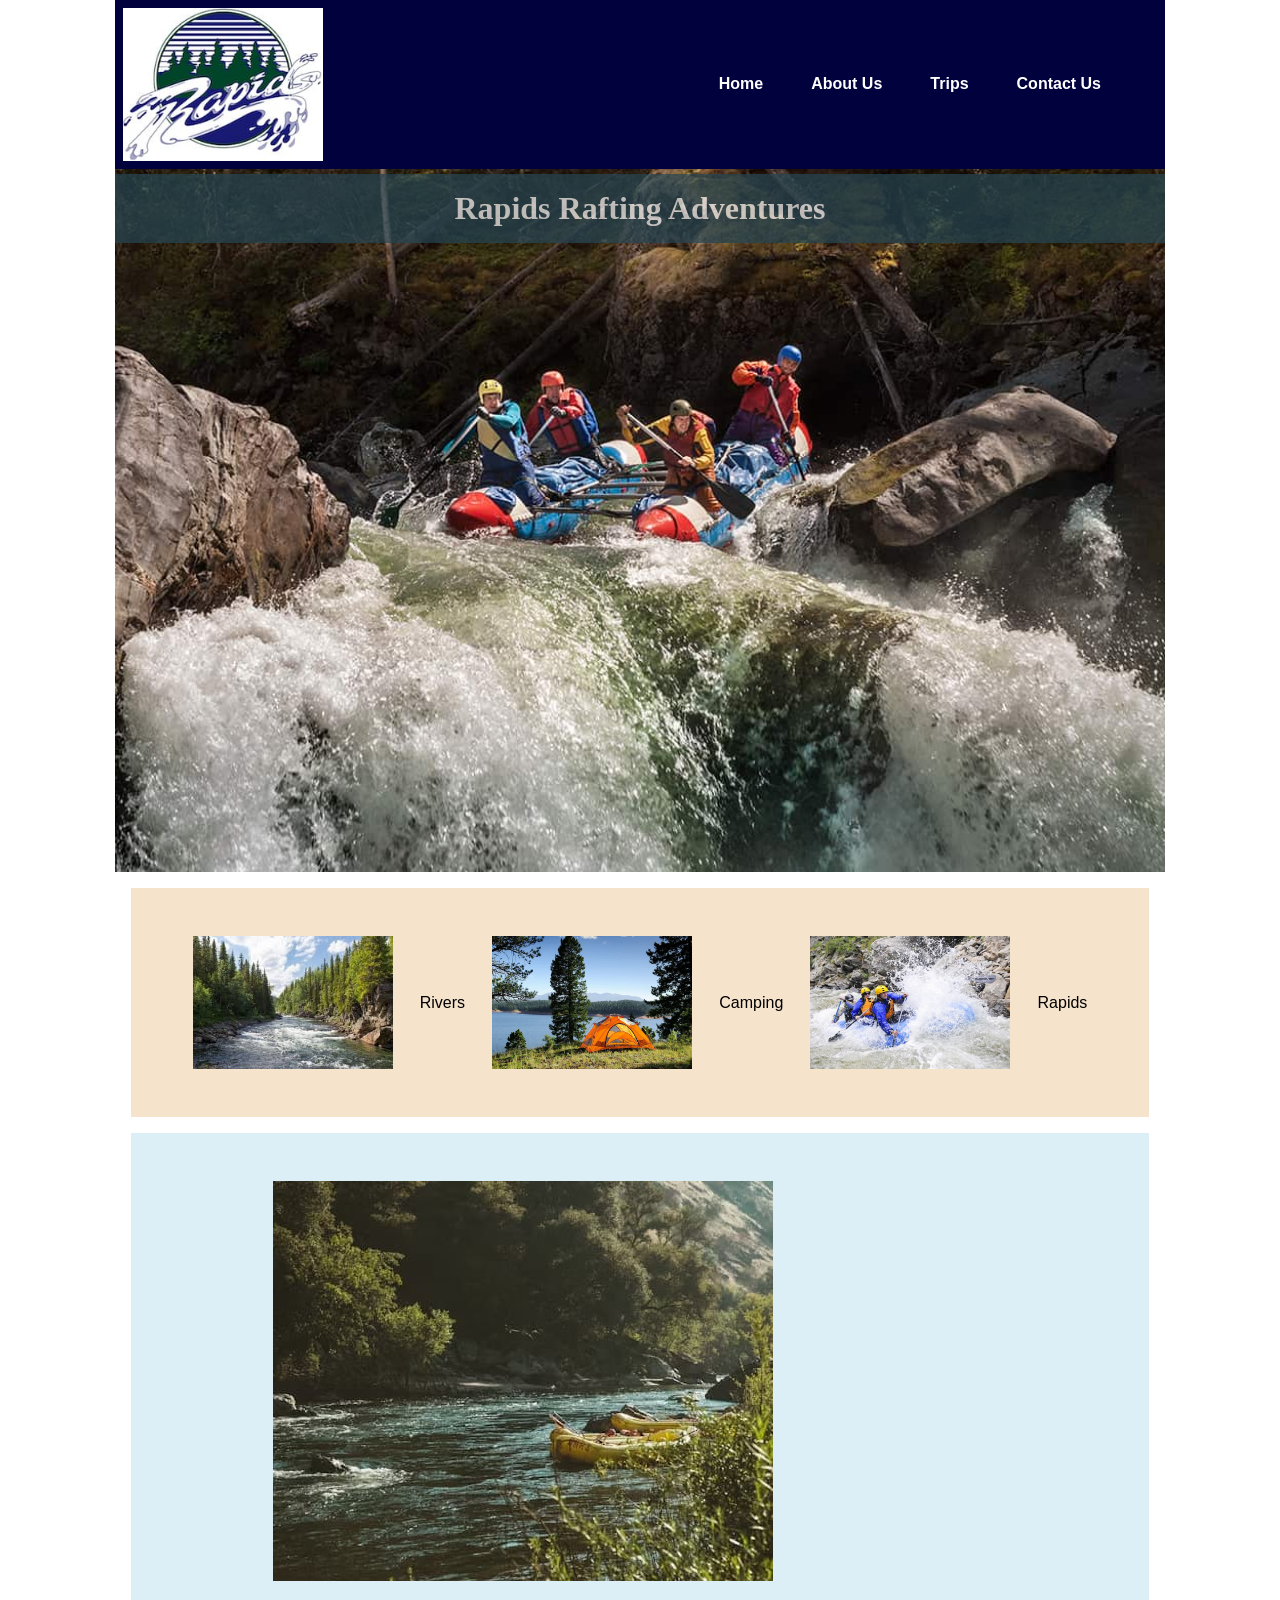
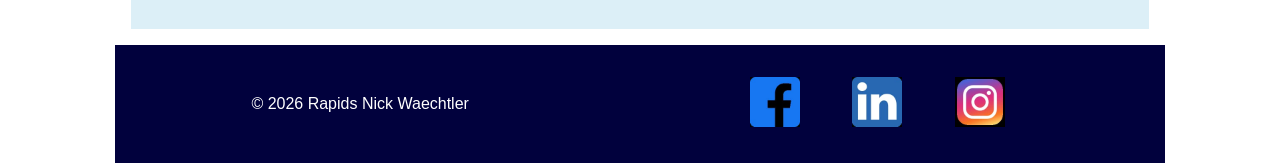
==== wwr/index.html @ babafbb2 "home page" ====
<!DOCTYPE html>
<html lang="en">

<head>
    <meta charset="UTF-8">
    <meta name="viewport" content="width=device-width, initial-scale=1.0">
    <title>Home Page Rapids Rafting Adventures</title>
    <meta name="description"
      content="White water rafting company setting people out on adventures and making memories. ">
    <meta name="author" content="Nick Waechtler">
    <link rel="stylesheet" href="styles/rafting.css">
</head>

<body>
    <header>
        <div class="navigation">
            <img src="images/z-rapids-trees.jpg" alt="Rafting Logo" width="200">
            <nav>
                <ul class="navigation">
                    <li><a href="index.html">Home</a></li>
                    <li><a href="about.html">About Us</a></li>
                    <li><a href="trips.html">Trips</a></li>
                    <li><a href="contact.html">Contact Us</a></li>
                </ul>
            </nav>
        </div>
    </header>
    <main>
        <div class="hero">
            <img src="images/rafting-home.jpg" alt="Rafting Group">
            <h1>Rapids Rafting Adventures</h1>
        </div>
        <section class="activities">
            <img src="images/rivers.jpg" alt="Rivers" width="200">
            <figcaption>Rivers</figcaption>
            <img src="images/camping.jpg" alt="Camping" width="200">
            <figcaption>Camping</figcaption>
            <img src="images/rapids.jpg" alt="Rapids" width="200">
            <figcaption>Rapids</figcaption>
        </section>
        <section class="mission">
            <img src="images/mission.jpg" alt="Mission">
            <p></p>
        </section>
    </main>
    <footer>
        <div class="footer">
            <p>&copy; 2026 Rapids Nick Waechtler</p>
            <nav class="socialmedia">
                <a href="https://facebook.com">
                    <img src="images/facebook-square.jpg" alt="Facebook Icon" width="50">
                </a>
                <a href="https://linkedin.com">
                    <img src="images/linkedin-square.jpg" alt="LinkedIn Icon" width="50">
                </a>
                <a href="https://instagram.com">
                    <img src="images/instagram-square.jpg" alt="Instagram Icon" width="50">
                </a>
            </nav>
        </div>
    </footer>
</body>

</html>
---- wwr/styles/rafting.css ----
:root {
    --primary-color: #fff;
    /* white */
    --secondary-color: #000000;
    /* black */
    --accent1-color: #264653;
    /* dark slate blue */
    --accent2-color: #01013d;
    /* navy */
    --heading-font: "Times New Roman", "Georgia", serif;
    --body-font: Arial, Helvetica, sans-serif
}

* {
    margin: 0;
    padding: 0;
    box-sizing: border-box;
}

header,
.gid {
    background-color: var(--secondary-color);
    color: var(--primary-color);
}

.grid {
    display: grid;
    align-items: center;
}

body {
    font-family: var(--body-font);
    color: var(--secondary-color)
}

header,
main,
footer {
    width: 1050px;
    margin: 0 auto;
}

h1,
h2 {
    font-family: var(--heading-font);
    color: var(--accent1-color);
}

nav,
p,
section,
article {
    margin: 16px;
    padding: 8px
}

.socialmedia a {
    text-decoration: none;
}

.hero {
    position: relative;
}

.hero img {
    display: block;
    width: 100%;
    height: auto;
}

.hero article {
    position: absolute;
    bottom: -10px;
    width: 96%;
    padding: 5px;
    text-align: center;
    opacity: 0.7;
    background-color: var(--accent1-color);
    color: #fff;
}

h1 {
    position: absolute;
    top: 5px;
    width: 100%;
    padding: 16px;
    text-align: center;
    opacity: 0.7;
    background-color: var(--accent1-color);
    color: #fff;
}

.hero article img {
    float: right;
    width: 150px;
}

.navigation {
    background-color: var(--accent2-color);
    padding: 0.5rem;
    display: flex;
    align-items: center;
    justify-content: space-between;
    list-style-type: none;
}

nav a {
    color: white;
    padding: 1.5rem;
    text-decoration: none;
    font-size: 2;
    font-weight: 700;
}

footer {
    margin-top: 15px;
    border-top: var(--border);
    text-align: center;
    color: #fff;
}

.footer {
    background-color: var(--accent2-color);
    padding: 0.5rem;
    display: flex;
    align-items: center;
    justify-content: space-around;
}

.box {
    margin: 1rem;
    border: 1px solid rgba(0, 0, 0, .1);
    padding: 1rem;
    background-color: #eee;
    color: #000;
}

.box2 {
    margin: 1rem;
    border: 1px solid rgba(0, 0, 0, .1);
    padding: 1rem;
    background-color: #eee;
    color: #000;
}

.history-container {
    display: flex;
    flex-direction: column;
    align-items: center;
    max-width: 1000px;
    margin: 0 auto;
    padding: 1px;
}

.history-row {
    display: flex;
    align-items: center;
    justify-content: center;
    gap: 1px;
}

.history img {
    width: 200px;
    height: auto;
    border-radius: 1px;
}

.text-side {
    flex: 1;
    max-width: 300px;
    line-height: 1.5;
}

.text-left {
    text-align: right;
}

.text-right {
    text-align: left;
}

.adventure-container {
    display: flex;
    justify-content: center;
    gap: 1px;
}

.employee-container {
    display: flex;
    justify-content: space-around;
    gap: 1px;
}

.item {
    text-align: center;
}

.item img {
    max-width: 200px;
    height: auto;
    object-fit: cover;
    display: block;
    margin: 0 auto;
    padding: 10px
}

.map-container {
    flex: 1;
    min-height: 400px;
    background: #eee;
}

.form-item {
    display: grid;
    grid-template-columns: 120px 1fr;
    gap: 15px;
    margin-bottom: 15px;
    align-items: center;
}

.form-item,
.align-top {
    align-items: start;
    padding-top: 5px;
}

.contact-section {
    display: flex;
    gap: 30px;
    align-items: stretch;
    justify-content: center;
    padding: 20 px;
}

form {
    width: 400px;
    background-color: white;
    display: flex;
    flex-direction: column;
}

.contact-header {
    padding: 160PX 0;
    text-align: left;
    font-size: 2.5rem;
    margin-left: 20rem;
    color: black;
    background-color: transparent;
    opacity: 50;
}

.contact-info {
    text-align: center;
    line-height: 2.5;
    margin: 20px 0;
}

.contact-info p {
    margin: 0;
    line-height: .5;
}

.contact-space {
    display: flex;
    justify-content: center;
    gap: 40px;
    padding: 10px;
    align-items: center;
}

.field-container {
    display: grid;
    grid-template-columns: 180px 1fr;
    gap: 15px;
    margin-bottom: 20px;
    align-items: start;
}

.radio-stack {
    display: flex;
    flex-direction: column;
    gap: 12px;
}

.radio-stack label {
    display: flex;
    align-items: center;
    gap: 10px;
    font-weight: normal;
    cursor: pointer;
}

.checkbox-row {
    margin-left: 120px;
    display: flex;
    align-items: center;
    gap: 10px;
    margin-bottom: 20px;
}

input,
input[type="email"],
textarea {
    width: 100%;
    padding: 8px;
    border: 1px solid #ccc;
    border-radius: 4px;
    box-sizing: border-box;
}

button {
    width: 100%;
    padding: 10px;
    background-color: #f0f0f0;
    border: 1px solid #999;
    cursor: pointer;
}

.activities {
    background-color: rgb(245, 227, 204);
    padding: 3rem;
    display: flex;
    align-items: center;
    justify-content: space-around;
}

.mission {
    background-color: rgb(220, 239, 247);
    padding: 3rem;
    display: flex;
    align-items: center;
    justify-content: space-around;
}

figure {
    margin: 10px;
    display: flex;
    flex-direction: column;
    /* Ensures text stays below the image */
    align-items: center;
}
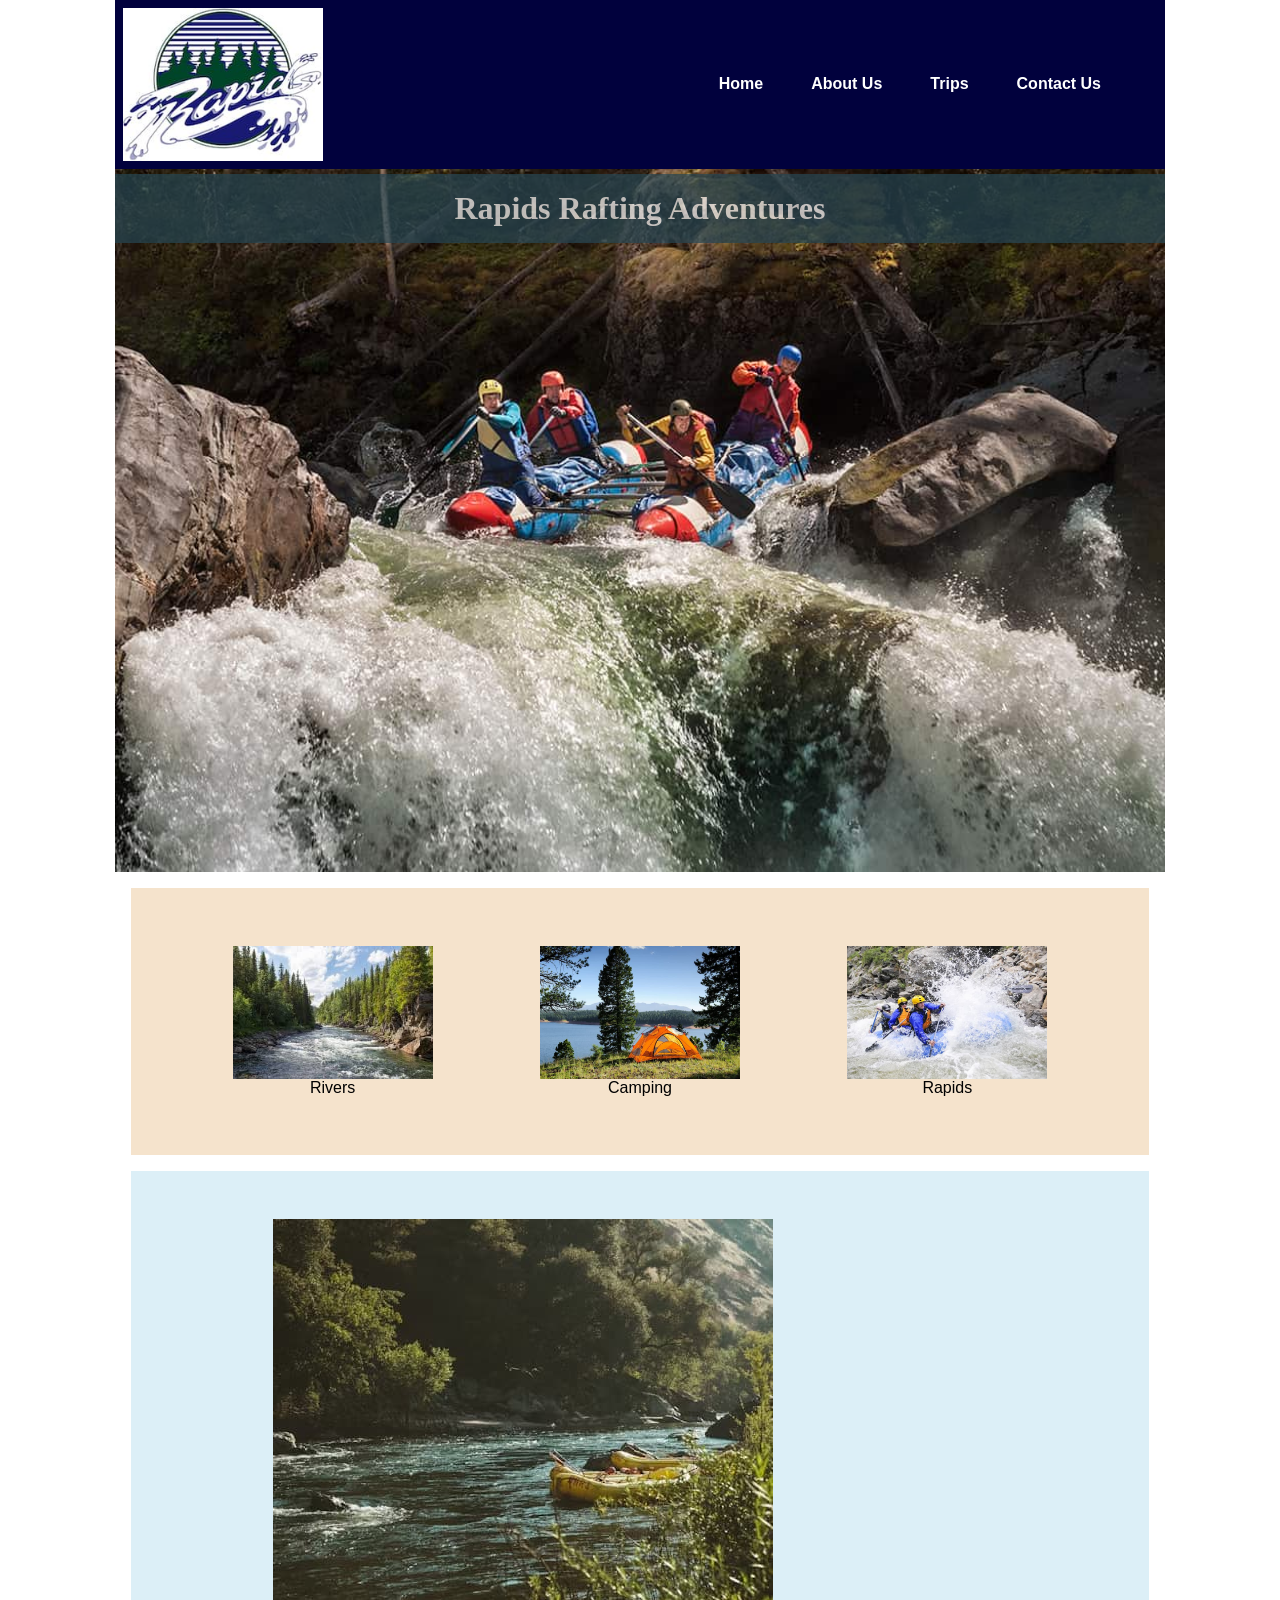
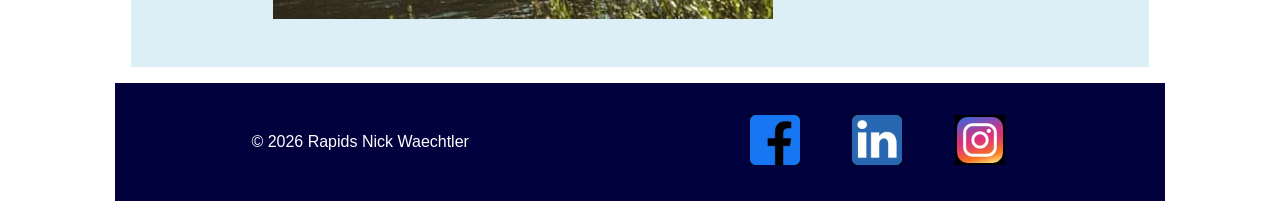
==== commit 2992e0db: "home page update" ====
--- a/wwr/index.html
+++ b/wwr/index.html
@@ -31,12 +31,18 @@
             <h1>Rapids Rafting Adventures</h1>
         </div>
         <section class="activities">
-            <img src="images/rivers.jpg" alt="Rivers" width="200">
-            <figcaption>Rivers</figcaption>
-            <img src="images/camping.jpg" alt="Camping" width="200">
-            <figcaption>Camping</figcaption>
-            <img src="images/rapids.jpg" alt="Rapids" width="200">
-            <figcaption>Rapids</figcaption>
+            <figure>
+                <img src="images/rivers.jpg" alt="Rivers" width="200">
+                <figcaption>Rivers</figcaption>
+            </figure>
+            <figure>
+                <img src="images/camping.jpg" alt="Camping" width="200">
+                <figcaption>Camping</figcaption>
+            </figure>
+            <figure>
+                <img src="images/rapids.jpg" alt="Rapids" width="200">
+                <figcaption>Rapids</figcaption>
+            </figure>
         </section>
         <section class="mission">
             <img src="images/mission.jpg" alt="Mission">
--- a/wwr/styles/rafting.css
+++ b/wwr/styles/rafting.css
@@ -336,6 +336,5 @@
     margin: 10px;
     display: flex;
     flex-direction: column;
-    /* Ensures text stays below the image */
     align-items: center;
 }
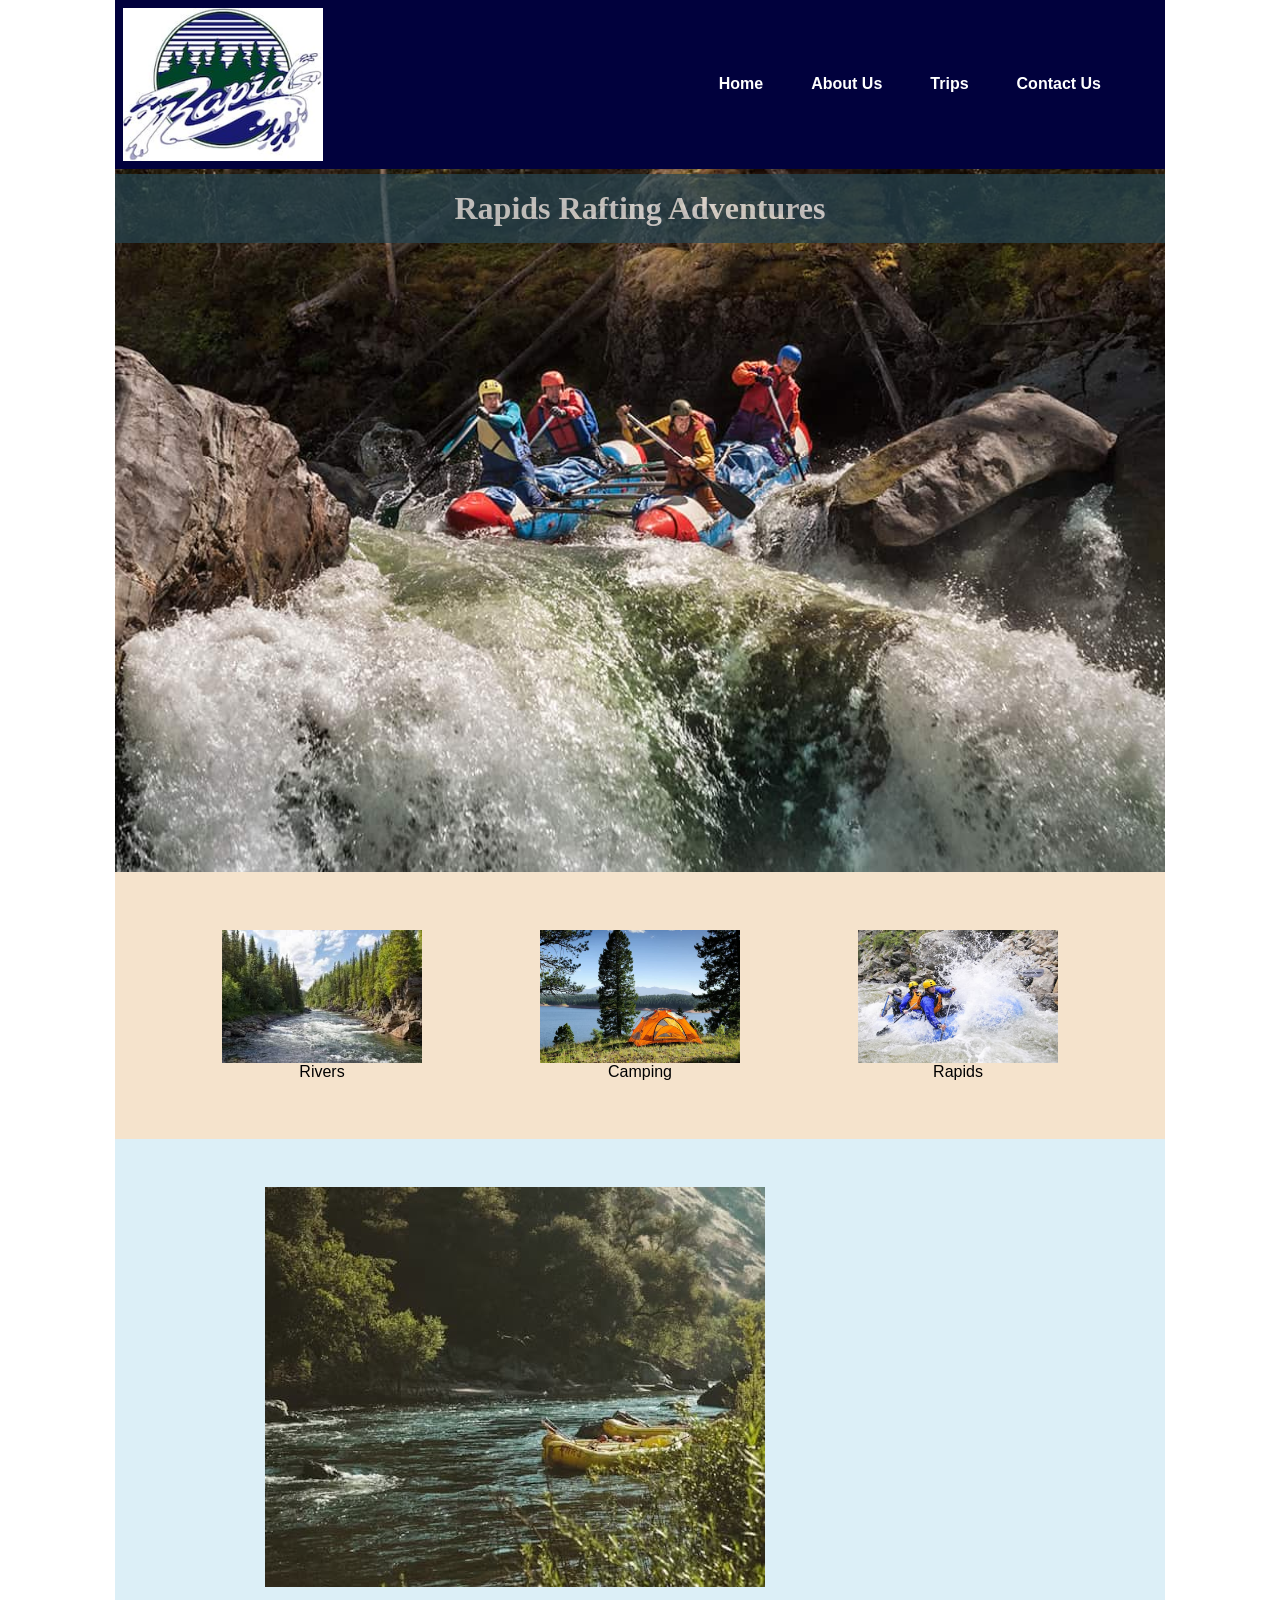
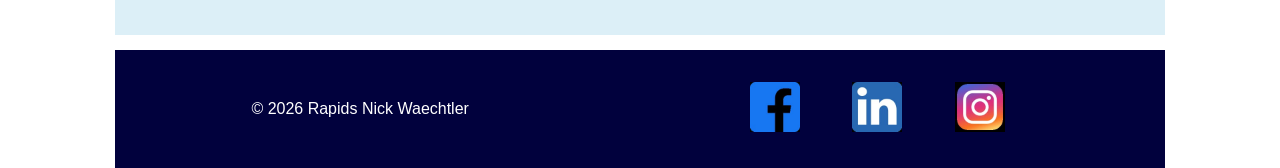
==== commit 9dd71103: "updates" ====
--- a/wwr/index.html
+++ b/wwr/index.html
@@ -30,7 +30,7 @@
             <img src="images/rafting-home.jpg" alt="Rafting Group">
             <h1>Rapids Rafting Adventures</h1>
         </div>
-        <section class="activities">
+        <div class="activities">
             <figure>
                 <img src="images/rivers.jpg" alt="Rivers" width="200">
                 <figcaption>Rivers</figcaption>
@@ -43,11 +43,11 @@
                 <img src="images/rapids.jpg" alt="Rapids" width="200">
                 <figcaption>Rapids</figcaption>
             </figure>
-        </section>
-        <section class="mission">
+        </div>
+        <div class="mission">
             <img src="images/mission.jpg" alt="Mission">
             <p></p>
-        </section>
+        </div>
     </main>
     <footer>
         <div class="footer">
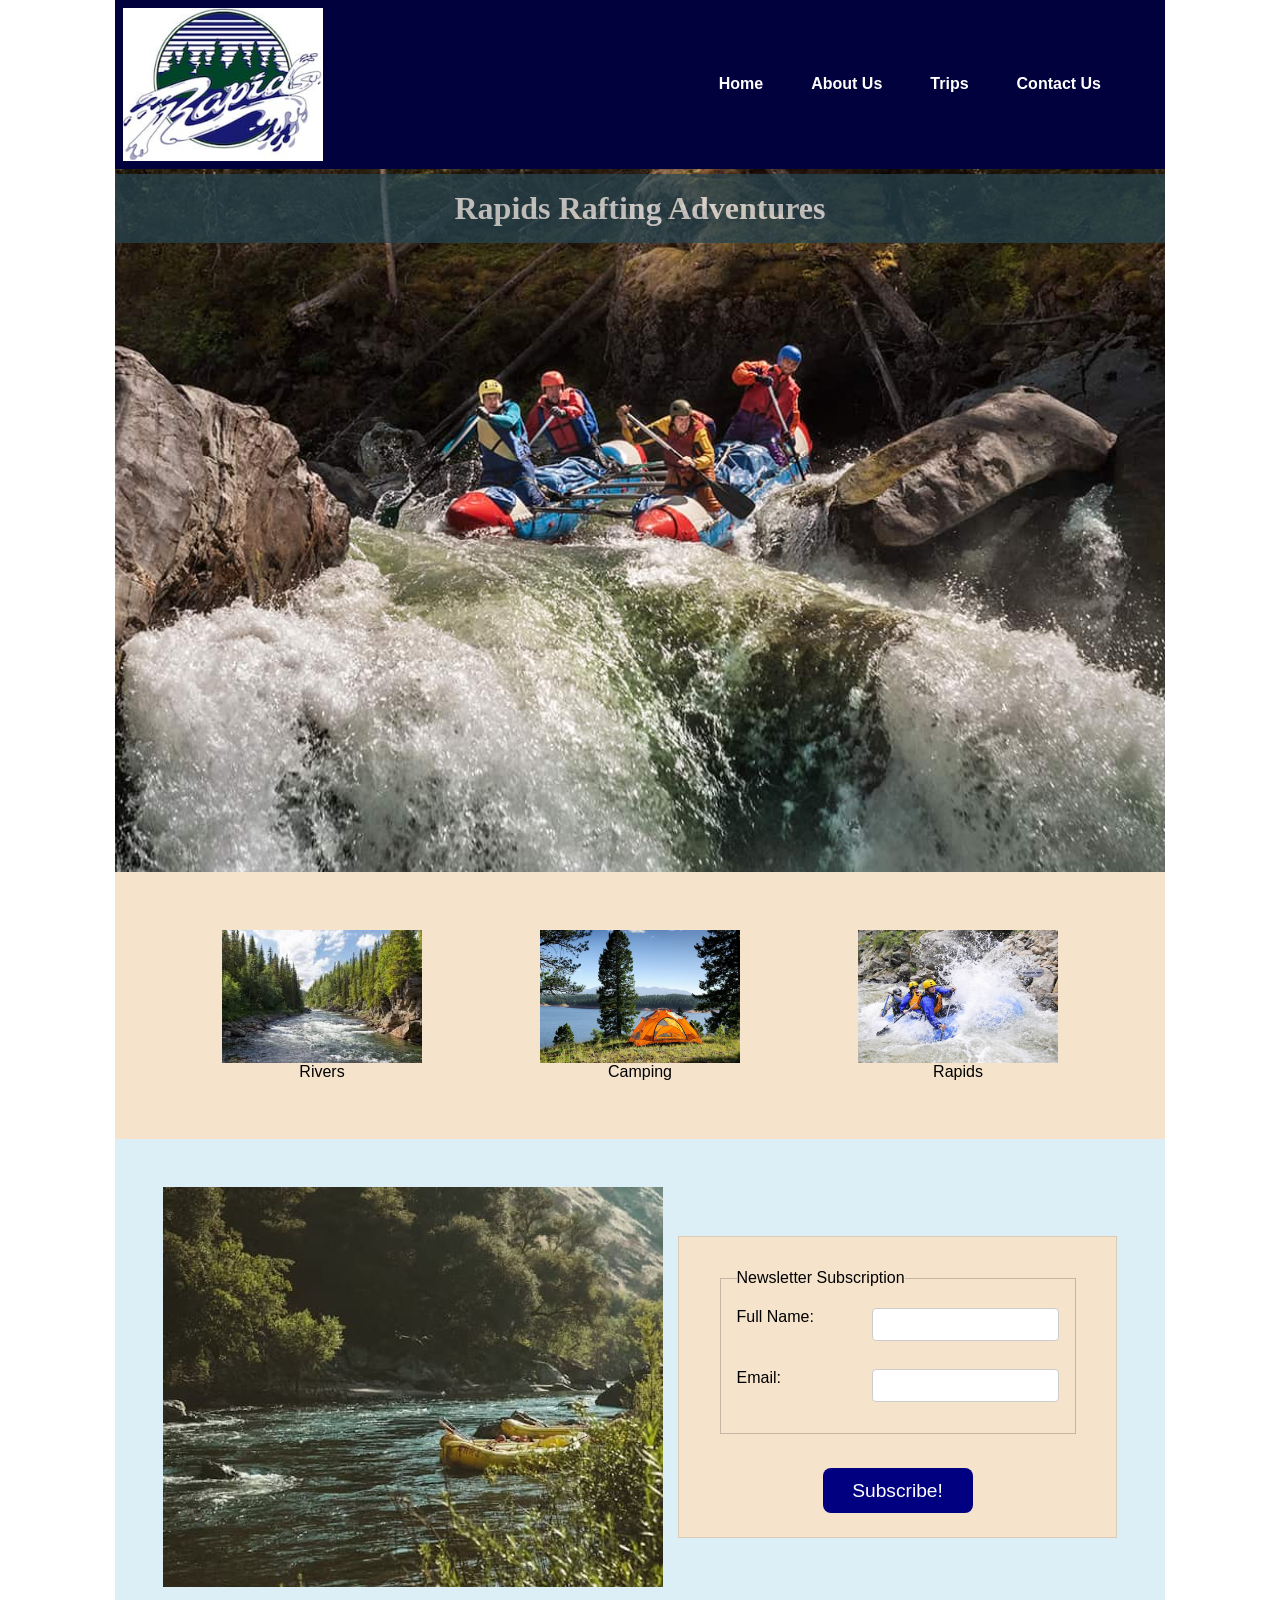
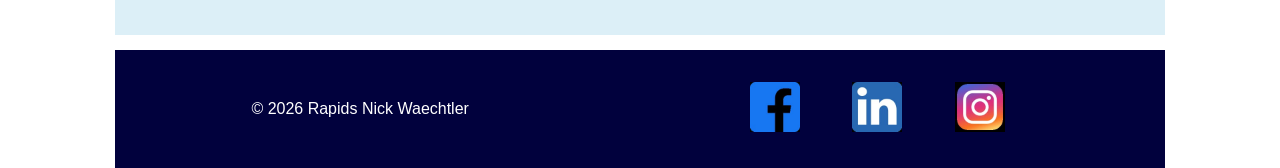
==== commit e3474c58: "home page" ====
--- a/wwr/index.html
+++ b/wwr/index.html
@@ -46,7 +46,20 @@
         </div>
         <div class="mission">
             <img src="images/mission.jpg" alt="Mission">
-            <p></p>
+            <form class="subscribe">
+                <fieldset>
+                    <legend>Newsletter Subscription</legend>
+                    <div class="form-item">
+                        <label for="fullname">Full Name:</label>
+                        <input type="text" id="fullname" name="fullname" required>
+                    </div>
+                    <div class="form-item">
+                        <label for="useremail">Email:</label>
+                        <input type="email" id="useremail" name="useremail" required>
+                    </div>
+                </fieldset>
+                <button class="button2" type="Subscribe">Subscribe!</button>
+            </form>
         </div>
     </main>
     <footer>
--- a/wwr/styles/rafting.css
+++ b/wwr/styles/rafting.css
@@ -186,9 +186,10 @@
 }
 
 .employee-container {
-    display: flex;
+    padding: 3rem;
+    display: flex;
+    align-items: center;
     justify-content: space-around;
-    gap: 1px;
 }
 
 .item {
@@ -246,7 +247,6 @@
     margin-left: 20rem;
     color: black;
     background-color: transparent;
-    opacity: 50;
 }
 
 .contact-info {
@@ -329,7 +329,8 @@
     padding: 3rem;
     display: flex;
     align-items: center;
-    justify-content: space-around;
+    justify-content: space-between;
+    gap: 15px;
 }
 
 figure {
@@ -337,4 +338,40 @@
     display: flex;
     flex-direction: column;
     align-items: center;
+}
+
+.subscribe {
+    width: 650px;
+    margin: 0 auto;
+    padding: 1rem;
+    border: 1px solid rgb(0 0 0 / 0.1);
+    border-radius: 0.5;
+    background-color: rgb(245, 227, 204);
+    display: grid;
+    gap: 10px;
+    justify-items: center;
+}
+
+.button2 {
+    margin: .5rem;
+    background-color: navy;
+    color: white;
+    border: none;
+    border-radius: .5rem;
+    padding: .5rem;
+    font-size: 1.2rem;
+    width: 150px;
+    height: 45px;
+}
+
+button:hover {
+    background-color: darkgreen;
+}
+
+fieldset {
+    display: grid;
+    gap: .5rem;
+    margin: 1rem;
+    border: 1px solid rgb(0 0 0 / 0.2);
+    padding: 1rem;
 }
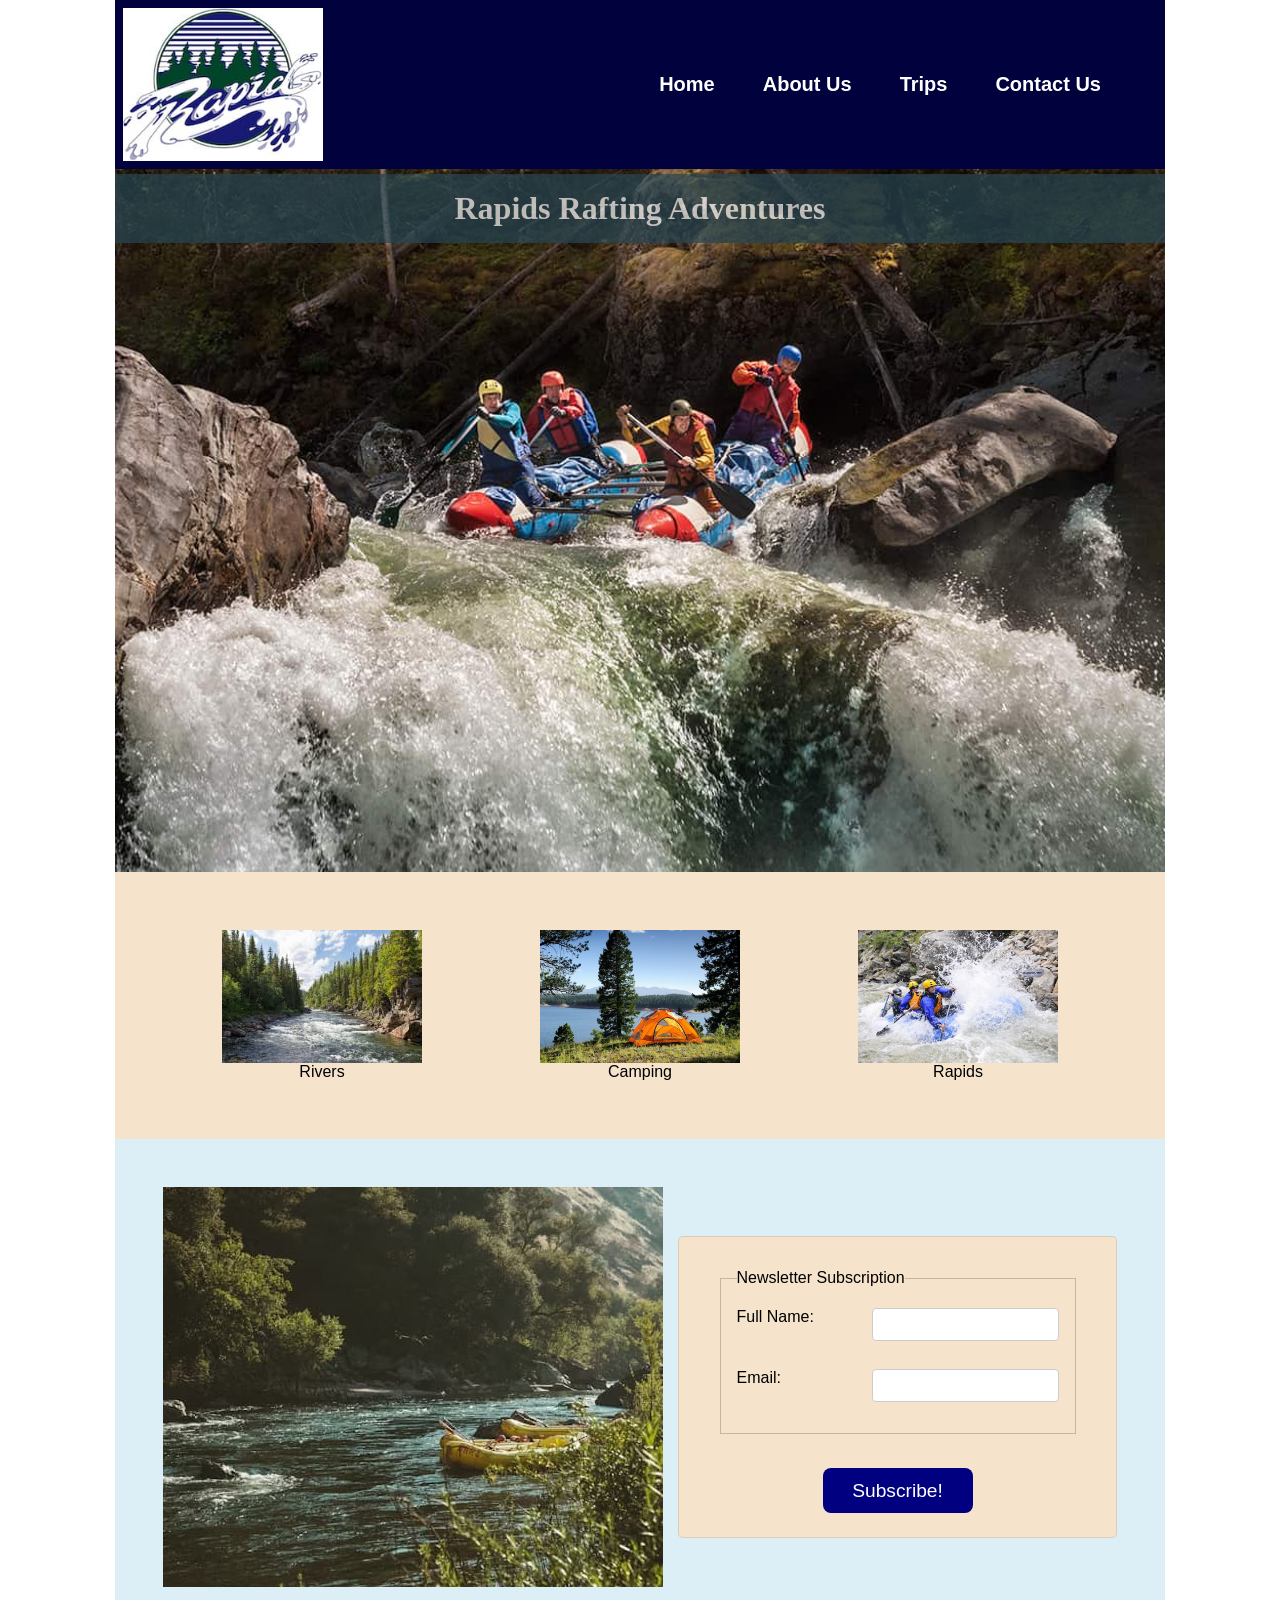
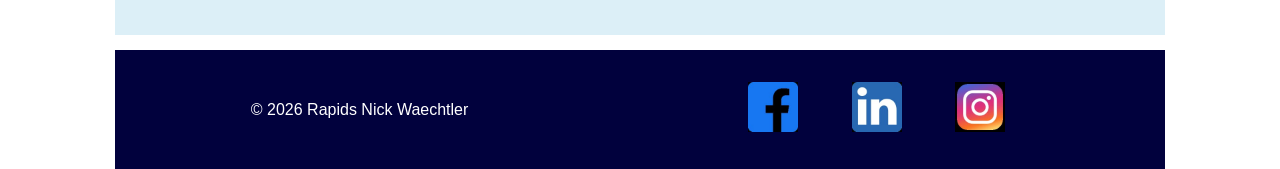
==== commit 4b80287f: "updates" ====
--- a/wwr/index.html
+++ b/wwr/index.html
@@ -6,7 +6,7 @@
     <meta name="viewport" content="width=device-width, initial-scale=1.0">
     <title>Home Page Rapids Rafting Adventures</title>
     <meta name="description"
-      content="White water rafting company setting people out on adventures and making memories. ">
+      content="Base camp. White water rafting company setting people out on adventures and making memories. ">
     <meta name="author" content="Nick Waechtler">
     <link rel="stylesheet" href="styles/rafting.css">
 </head>
@@ -58,7 +58,7 @@
                         <input type="email" id="useremail" name="useremail" required>
                     </div>
                 </fieldset>
-                <button class="button2" type="Subscribe">Subscribe!</button>
+                <button class="button2" type="Submit">Subscribe!</button>
             </form>
         </div>
     </main>
--- a/wwr/styles/rafting.css
+++ b/wwr/styles/rafting.css
@@ -108,7 +108,7 @@
     color: white;
     padding: 1.5rem;
     text-decoration: none;
-    font-size: 2;
+    font-size: 20px;
     font-weight: 700;
 }
 
@@ -230,7 +230,7 @@
     gap: 30px;
     align-items: stretch;
     justify-content: center;
-    padding: 20 px;
+    padding: 20px;
 }
 
 form {
@@ -345,7 +345,7 @@
     margin: 0 auto;
     padding: 1rem;
     border: 1px solid rgb(0 0 0 / 0.1);
-    border-radius: 0.5;
+    border-radius: 5px;
     background-color: rgb(245, 227, 204);
     display: grid;
     gap: 10px;
@@ -364,6 +364,18 @@
     height: 45px;
 }
 
+.button3 {
+    margin: .5rem;
+    background-color: navy;
+    color: white;
+    border: none;
+    border-radius: .5rem;
+    padding: .5rem;
+    font-size: 1.2rem;
+    width: 125px;
+    height: 45px;
+}
+
 button:hover {
     background-color: darkgreen;
 }
@@ -374,4 +386,38 @@
     margin: 1rem;
     border: 1px solid rgb(0 0 0 / 0.2);
     padding: 1rem;
+}
+
+table {
+    border-collapse: collapse;
+    border: 2px solid rgb(140 140 140);
+    letter-spacing: 1px;
+    background-color: white;
+}
+
+th,
+td {
+    border: 1px solid rgb(150 150 150);
+    padding: 8px 12px;
+    text-align: center;
+}
+
+thead tr,
+tfoot tr {
+    background-color: rgb(0 0 0);
+    color: white;
+    font-weight: 700;
+}
+
+.booking {
+    width: 300px;
+    margin: 0 auto;
+    padding: 1rem;
+    border: 1px solid rgb(0 0 0 / 0.1);
+    border-radius: 5px;
+    background-color: white;
+    display: grid;
+    gap: 10px;
+    justify-items: center;
+    text-align: center;
 }
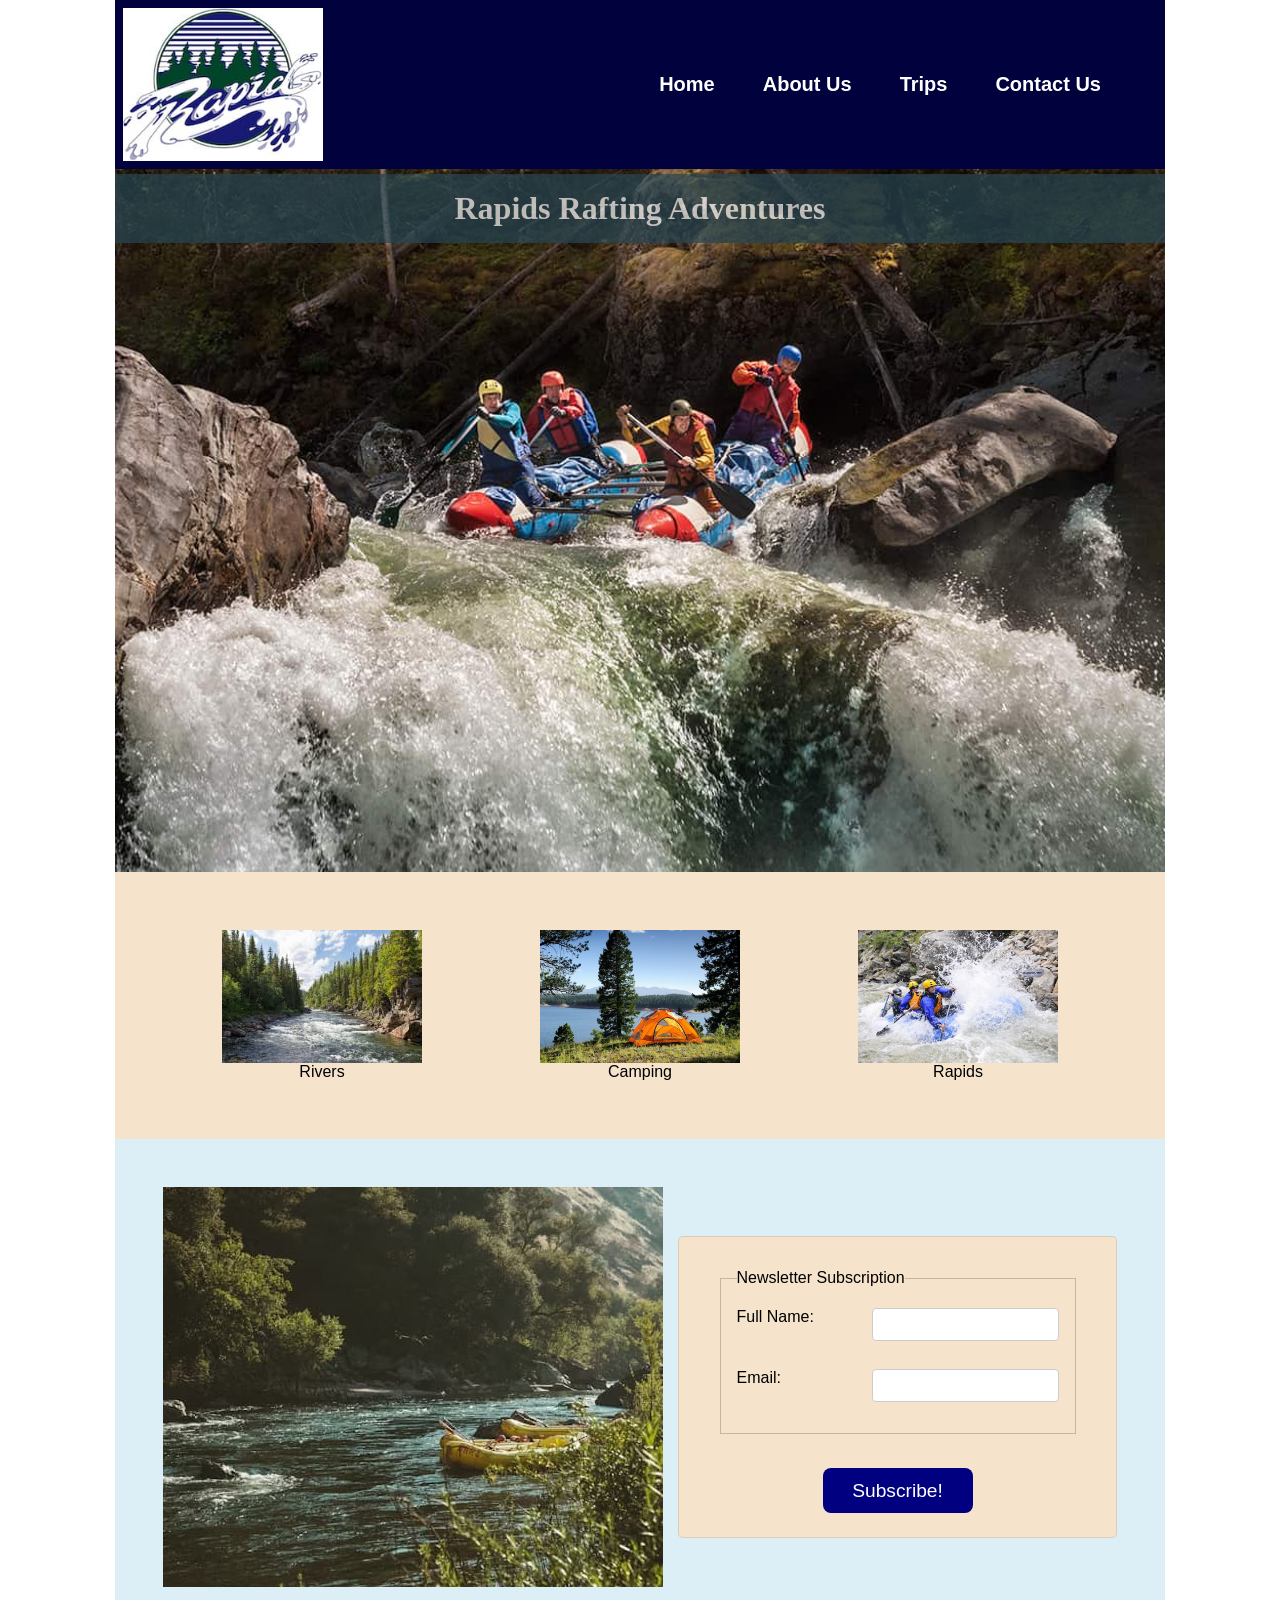
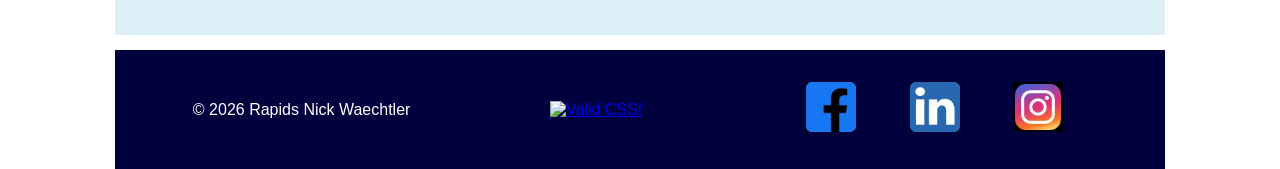
==== commit e94032f0: "css validator" ====
--- a/wwr/index.html
+++ b/wwr/index.html
@@ -65,6 +65,12 @@
     <footer>
         <div class="footer">
             <p>&copy; 2026 Rapids Nick Waechtler</p>
+            <p>
+                <a href="https://jigsaw.w3.org/css-validator/check/referer">
+                    <img style="border:0;width:88px;height:31px"
+                      src="https://jigsaw.w3.org/css-validator/images/vcss" alt="Valid CSS!" />
+                </a>
+            </p>
             <nav class="socialmedia">
                 <a href="https://facebook.com">
                     <img src="images/facebook-square.jpg" alt="Facebook Icon" width="50">
